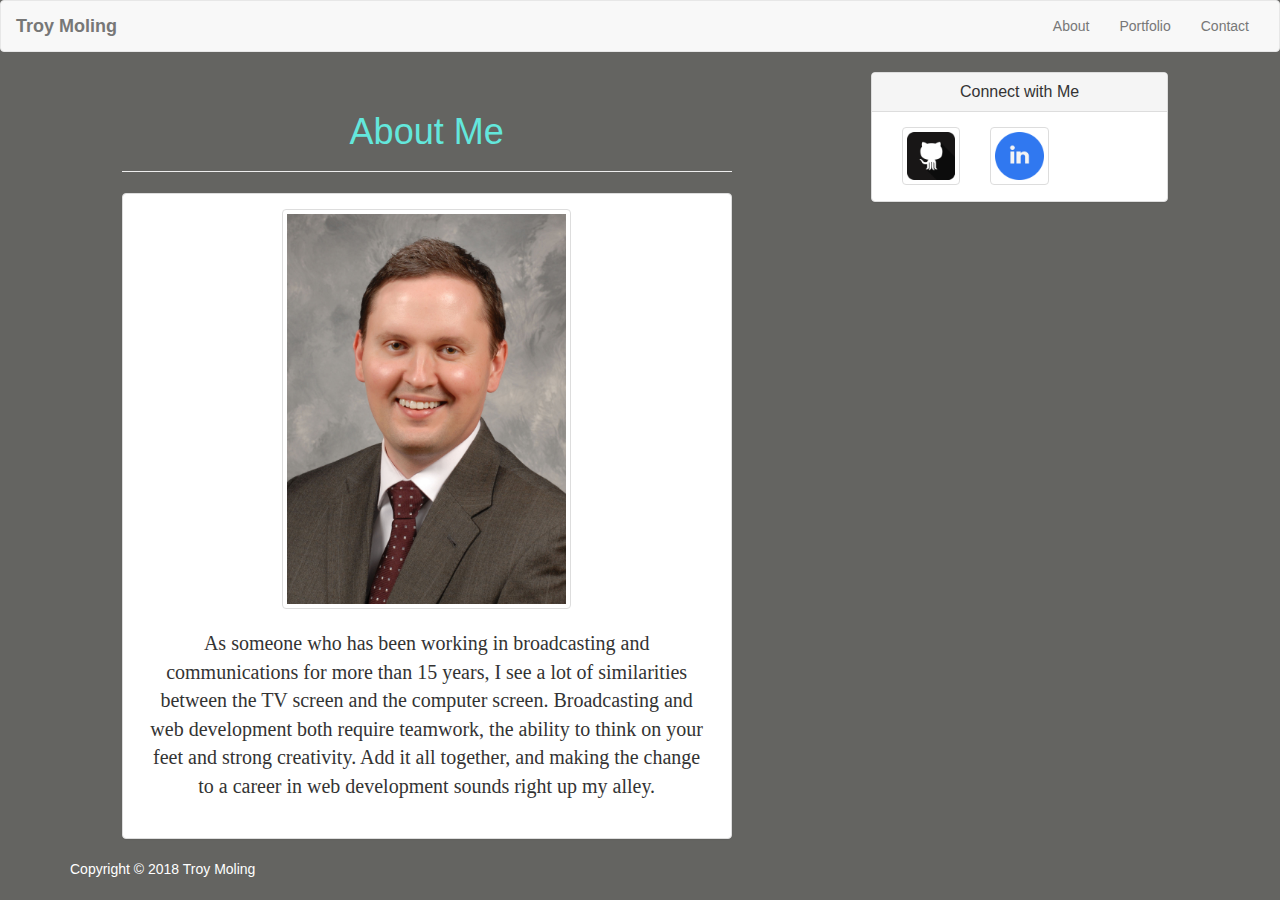
==== index.html @ 0647ed67 "first push of hw2 files" ====
<!DOCTYPE html>
<html lang="en">
<head>
    <meta charset="UTF-8">
    <link rel="stylesheet" href="https://maxcdn.bootstrapcdn.com/bootstrap/3.3.7/css/bootstrap.min.css" integrity="sha384-BVYiiSIFeK1dGmJRAkycuHAHRg32OmUcww7on3RYdg4Va+PmSTsz/K68vbdEjh4u" crossorigin="anonymous">
    <link rel="stylesheet" type="text/css" href="bootstrap.css">
    <title>bootstrap column demo</title>
</head>

<body>
        <nav class="navbar navbar-default">
                <div class="container-fluid">
                  <!-- Brand and toggle get grouped for better mobile display -->
                  <div class="navbar-header">
                    <button type="button" class="navbar-toggle collapsed" data-toggle="collapse" data-target="#bs-example-navbar-collapse-1" aria-expanded="false">
                      <span class="sr-only">Toggle navigation</span>
                      <span class="icon-bar"></span>
                      <span class="icon-bar"></span>
                      <span class="icon-bar"></span>
                    </button>
                    <a class="navbar-brand" href="#"><strong>Troy Moling</strong></a>
                  </div>
              
                  <!-- Collect the nav links, forms, and other content for toggling -->
                  <div class="collapse navbar-collapse" id="bs-example-navbar-collapse-1">
                    <ul class="nav navbar-nav navbar-right">
                      <li><a href="index.html">About</a></li>
                      <li><a href="portfolio.html">Portfolio</a></li>
                      <li><a href="contact.html">Contact</a></li>
                    </ul>
                  </div><!-- /.navbar-collapse -->
                </div><!-- /.container-fluid -->
    </nav>
    <div class="container-fluid bg-3 text-center">
           
            <div class="row">
                <div class="col-sm-offset-1 col-lg-offset-1 col-md-offset-1 col-xs-12 col-sm-7 col-md-6 col-lg-6 maincontent">
                    <div class="page-header pagehead vspace="20">
                        
                      <h1>About Me</h1>
                    </div>
                    <div class="row">
                      <div class="col-xs-6 col-sm-12 col-md-5 col-lg-3">
                    
                    </div>  
        
                      <div class="col-xs-6 col-sm-4 col-lg-12">
                        
                          <div class="caption">
                                <div class="panel panel-default">
                                        <div class="panel-body"> <img src="images\troy pic.jpg" class="img-thumbnail" width="50%" height="50%">  <p>
                                            As someone who has been working in broadcasting and communications for more than 15 years, I see a lot of similarities between the TV screen and the computer screen. Broadcasting and web development both require teamwork, the ability to think on your feet and strong creativity. Add it all together, and making the change to a career in web development sounds right up my alley.
                                            </p></div>
                                      </div>
                          </div>
                      </div>
                    
                      
                    </div>
                </div>
                <div class="row">
                <div class="col-sm-offset-1 col-lg-offset-1 col-xs-12 col-sm-2 col-lg-3">
                        <div class="panel panel-default">
                        
                              <div class="panel-heading">
                                <h2 class="panel-title pantitle">Connect with Me</h2>
                              </div>		  	
                              <div class="panel-body">
                                    <div class="text-center">
                                        <div class="col-sm-4 col-lg-4">
                                        <a href="https://github.com/tmoling" target="_blank" ><img src="images/github.png" class="img-thumbnail"></a>
                                        </div>
                                        <div class="col-sm-4 col-lg-4">
                                        <a href="https://www.linkedin.com/in/troymoling/" target="_blank" ><img src="images/linkedin.png"
                                            class="img-thumbnail"><a>
                                        <div class="col-sm-2 col-lg-2">
                                            </div>
                         
                                        </div>
                                      </div>
                              </div>
                          
                        </div>
                    </div>
        
                    
                </div>
            </div>
        </div>
        
        <footer>
                <div class="container">
                  Copyright &copy; 2018 Troy Moling
                </div>
              </footer>
            </body>
            
            </html>
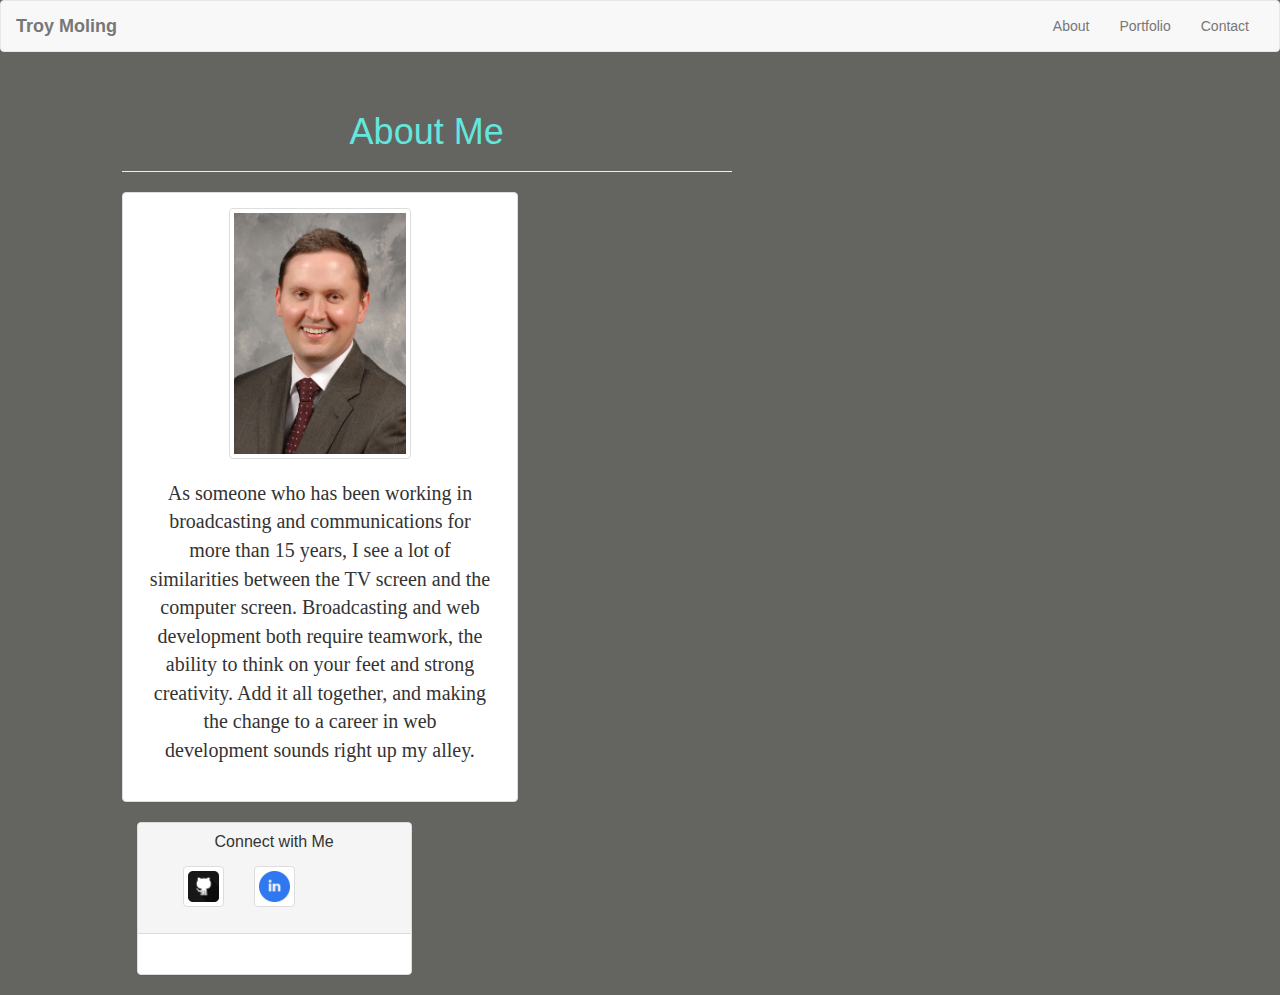
==== commit 6e1e72f7: "Add files via upload" ====
--- a/index.html
+++ b/index.html
@@ -38,58 +38,51 @@
                     <div class="page-header pagehead vspace="20">
                         
                       <h1>About Me</h1>
-                    </div>
-                    <div class="row">
-                      <div class="col-xs-6 col-sm-12 col-md-5 col-lg-3">
-                    
                     </div>  
-        
-                      <div class="col-xs-6 col-sm-4 col-lg-12">
+                    <div class="row">  
+                      <div class="col-xs-4 col-sm-6 col-lg-8">
                         
-                          <div class="caption">
+                        
                                 <div class="panel panel-default">
-                                        <div class="panel-body"> <img src="images\troy pic.jpg" class="img-thumbnail" width="50%" height="50%">  <p>
-                                            As someone who has been working in broadcasting and communications for more than 15 years, I see a lot of similarities between the TV screen and the computer screen. Broadcasting and web development both require teamwork, the ability to think on your feet and strong creativity. Add it all together, and making the change to a career in web development sounds right up my alley.
+                                  <div class="panel-body"> <img src="images\troy pic.jpg" class="img-thumbnail" width="50%" height="50%">  
+                                <p>As someone who has been working in broadcasting and communications for more than 15 years, I see a lot of similarities between the TV screen and the computer screen. Broadcasting and web development both require teamwork, the ability to think on your feet and strong creativity. Add it all together, and making the change to a career in web development sounds right up my alley.
                                             </p></div>
                                       </div>
                           </div>
                       </div>
+              
                     
-                      
-                    </div>
-                </div>
-                <div class="row">
-                <div class="col-sm-offset-1 col-lg-offset-1 col-xs-12 col-sm-2 col-lg-3">
+                <div class="col-xs-12 col-sm-6 col-lg-6" id="contact">
                         <div class="panel panel-default">
                         
-                              <div class="panel-heading">
-                                <h2 class="panel-title pantitle">Connect with Me</h2>
-                              </div>		  	
-                              <div class="panel-body">
-                                    <div class="text-center">
-                                        <div class="col-sm-4 col-lg-4">
-                                        <a href="https://github.com/tmoling" target="_blank" ><img src="images/github.png" class="img-thumbnail"></a>
-                                        </div>
-                                        <div class="col-sm-4 col-lg-4">
-                                        <a href="https://www.linkedin.com/in/troymoling/" target="_blank" ><img src="images/linkedin.png"
+                        <div class="panel-heading">
+                            <h2 class="panel-title pantitle">Connect with Me</h2>
+                              	  	
+                      <div class="panel-body">
+                            <div class="text-center">
+                                <div class="col-sm-4 col-lg-4">
+                                  <a href="https://github.com/tmoling" target="_blank" ><img src="images/github.png" class="img-thumbnail"></a>
+                                    </div>
+                                    <div class="col-sm-4 col-lg-4">
+                                      <a href="https://www.linkedin.com/in/troymoling/" target="_blank" ><img src="images/linkedin.png"
                                             class="img-thumbnail"><a>
                                         <div class="col-sm-2 col-lg-2">
                                             </div>
                          
                                         </div>
                                       </div>
-                              </div>
+                                    </div>
+                                  </div>	
+                             
                           
-                        </div>
-                    </div>
+                       
         
                     
-                </div>
-            </div>
-        </div>
+          
         
         <footer>
-                <div class="container">
+                <div class="row">
+                    <div class="col-xs-12 col-sm-6 col-lg-6"</div>
                   Copyright &copy; 2018 Troy Moling
                 </div>
               </footer>
